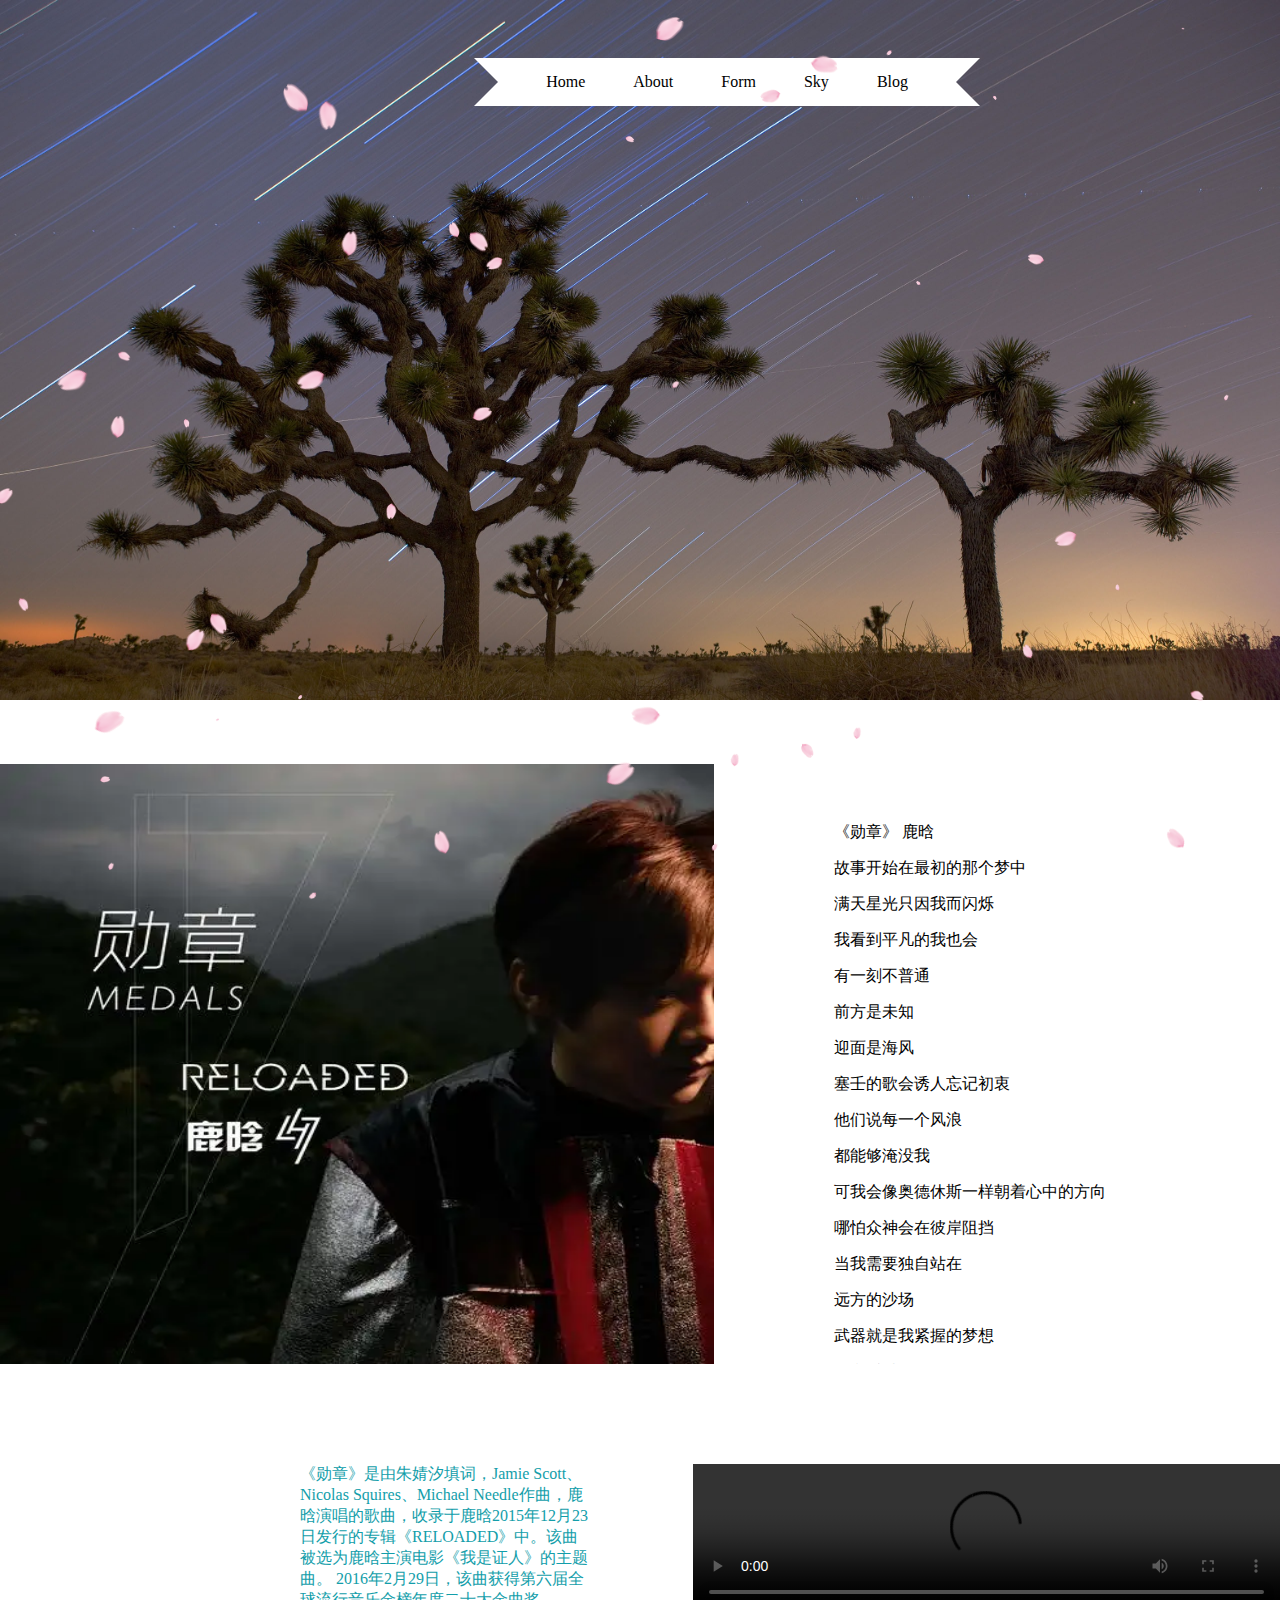
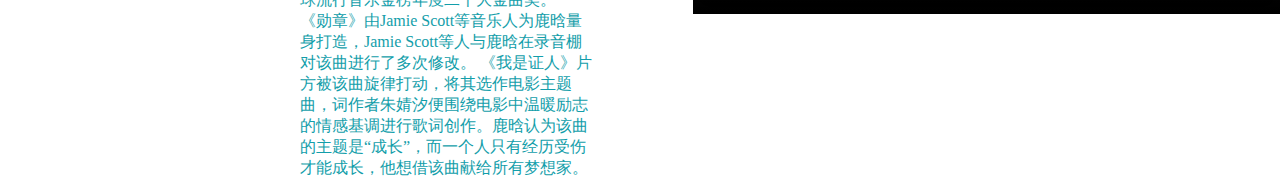
==== about.html @ 2a9bca70 "web" ====
<!DOCTYPE html>
<html lang="en">
  <head>
    <meta charset="UTF-8" />
    <meta http-equiv="X-UA-Compatible" content="IE=edge" />
    <meta name="viewport" content="width=device-width, initial-scale=1.0" />
    <title>Document</title>
    <link rel="stylesheet" href="./CSS/about.css" />

  </head>
  <body>
    <!-- 小星星拖尾 -->
    <span class="js-cursor-container"></span>
    <div class="about">
      <!-- <h3 class="about_tit">要不断的努力，才能成为更好的自己</h3> -->
      <img
        class="about_bgc"
        src="./images/wallpaper4.jpg"
        height="700px"
        alt=""
      />
      <div class="ribbon">
        <a href="./index.html"><span>Home</span></a>
        <a href="./about.html"><span>About</span></a>
        <a href="./form.html"><span>Form</span></a>
        <a href="./star_sky.html"><span>Sky</span></a>
        <a href="https://blog.csdn.net/qq_45945548" target="_blank"><span>Blog</span></a>
      </div>
      <div class="me">
        <img class="me_img" src="./images/xunzhang.webp" alt="" />
        <span class="me_tit animate">
          《勋章》 鹿晗<br />
          故事开始在最初的那个梦中<br />
          满天星光只因我而闪烁<br />
          我看到平凡的我也会<br />
          有一刻不普通<br />
          前方是未知<br />
          迎面是海风<br />
          塞壬的歌会诱人忘记初衷<br />
          他们说每一个风浪<br />
          都能够淹没我<br />
          可我会像奥德休斯一样朝着心中的方向<br />
          哪怕众神会在彼岸阻挡<br />
          当我需要独自站在<br />
          远方的沙场<br />
          武器就是我紧握的梦想<br />
          而我受过的伤<br />
          都是我的勋章<br />
          是谁说伟大才值得被歌颂<br />
          乘风破浪后也不会一定成功<br />
          生命只能向前<br />
          坚定信念的人都是英雄<br />
          可我会像奥德休斯一样<br />
          朝着心中的方向<br />
          而我受过的伤 都是我的勋章<br />
          而我受过的伤 都是我的勋章<br />
          哪怕众神会在彼岸阻挡<br />
          当我需要独自站在<br />
          远方的沙场<br />
          武器就是我紧握的梦想<br />
          而我受过的伤<br />
          都是我的勋章<br />
          武器就是我紧握的梦想<br />
          而我受过的伤<br />
          都是我的成长<br />
          我会像奥德休斯一样<br />
          朝着心中的方向<br />
          哪怕众神会在彼岸阻挡<br />
          当我需要独自站在<br />
          从来不存在坦途，也绝没有人天生骄傲<br />
          远方的沙场<br />
          武器就是我紧握的梦想<br />
          而我受过的伤<br />
          都是我的勋章<br />
          武器就是我紧握的梦想<br />
          而我受过的伤<br />
          都是我的成长<br />
          不管明天的路有多漫长<br />
          我再次启航<br />
          带着我的勋章<br />
        </span>
      </div>
      <div class="videos">
        <span>
          《勋章》是由朱婧汐填词，Jamie Scott、Nicolas Squires、Michael
          Needle作曲，鹿晗演唱的歌曲，收录于鹿晗2015年12月23日发行的专辑《RELOADED》中。该曲被选为鹿晗主演电影《我是证人》的主题曲。
          2016年2月29日，该曲获得第六届全球流行音乐金榜年度二十大金曲奖。
          <br />
          《勋章》由Jamie Scott等音乐人为鹿晗量身打造，Jamie
          Scott等人与鹿晗在录音棚对该曲进行了多次修改。
          《我是证人》片方被该曲旋律打动，将其选作电影主题曲，词作者朱婧汐便围绕电影中温暖励志的情感基调进行歌词创作。鹿晗认为该曲的主题是“成长”，而一个人只有经历受伤才能成长，他想借该曲献给所有梦想家。
        </span>
        <video
          width="800"
          controls
          id="video"
          preload="auto"
          height="100%"
          autoplay="autoplay"
        >
          <source src="./video/鹿晗-勋章.mp4" type="video/mp4" />
          您的浏览器不支持播放该视频
        </video>
      </div>
    </div>

    <script>
        
var stop, staticx;
var img = new Image();
img.src = "[data-uri]";

function Sakura(x, y, s, r, fn) {
    this.x = x;
    this.y = y;
    this.s = s;
    this.r = r;
    this.fn = fn;
}

Sakura.prototype.draw = function(cxt) {
    cxt.save();
    var xc = 40 * this.s / 4;
    cxt.translate(this.x, this.y);
    cxt.rotate(this.r);
    cxt.drawImage(img, 0, 0, 40 * this.s, 40 * this.s)
    cxt.restore();
}

Sakura.prototype.update = function() {
    this.x = this.fn.x(this.x, this.y);
    this.y = this.fn.y(this.y, this.y);
    this.r = this.fn.r(this.r);
    if(this.x > window.innerWidth ||
        this.x < 0 ||
        this.y > window.innerHeight ||
        this.y < 0
    ) {
        this.r = getRandom('fnr');
        if(Math.random() > 0.4) {
            this.x = getRandom('x');
            this.y = 0;
            this.s = getRandom('s');
            this.r = getRandom('r');
        } else {
            this.x = window.innerWidth;
            this.y = getRandom('y');
            this.s = getRandom('s');
            this.r = getRandom('r');
        }
    }
}

SakuraList = function() {
    this.list = [];
}
SakuraList.prototype.push = function(sakura) {
    this.list.push(sakura);
}
SakuraList.prototype.update = function() {
    for(var i = 0, len = this.list.length; i < len; i++) {
        this.list[i].update();
    }
}
SakuraList.prototype.draw = function(cxt) {
    for(var i = 0, len = this.list.length; i < len; i++) {
        this.list[i].draw(cxt);
    }
}
SakuraList.prototype.get = function(i) {
    return this.list[i];
}
SakuraList.prototype.size = function() {
    return this.list.length;
}

function getRandom(option) {
    var ret, random;
    switch(option) {
        case 'x':
            ret = Math.random() * window.innerWidth;
            break;
        case 'y':
            ret = Math.random() * window.innerHeight;
            break;
        case 's':
            ret = Math.random();
            break;
        case 'r':
            ret = Math.random() * 6;
            break;
        case 'fnx':
            random = -0.5 + Math.random() * 1;
            ret = function(x, y) {
                return x + 0.5 * random - 1.7;
            };
            break;
        case 'fny':
            random = 1.5 + Math.random() * 0.7
            ret = function(x, y) {
                return y + random;
            };
            break;
        case 'fnr':
            random = Math.random() * 0.03;
            ret = function(r) {
                return r + random;
            };
            break;
    }
    return ret;
}

function startSakura() {

    requestAnimationFrame = window.requestAnimationFrame ||
        window.mozRequestAnimationFrame ||
        window.webkitRequestAnimationFrame ||
        window.msRequestAnimationFrame ||
        window.oRequestAnimationFrame;
    var canvas = document.createElement('canvas'),
        cxt;
    staticx = true;
    canvas.height = window.innerHeight;
    canvas.width = window.innerWidth;
    canvas.setAttribute('style', 'position: fixed;left: 0;top: 0;pointer-events: none;');
    canvas.setAttribute('id', 'canvas_sakura');
    document.getElementsByTagName('body')[0].appendChild(canvas);
    cxt = canvas.getContext('2d');
    var sakuraList = new SakuraList();
    for(var i = 0; i < 50; i++) {
        var sakura, randomX, randomY, randomS, randomR, randomFnx, randomFny;
        randomX = getRandom('x');
        randomY = getRandom('y');
        randomR = getRandom('r');
        randomS = getRandom('s');
        randomFnx = getRandom('fnx');
        randomFny = getRandom('fny');
        randomFnR = getRandom('fnr');
        sakura = new Sakura(randomX, randomY, randomS, randomR, {
            x: randomFnx,
            y: randomFny,
            r: randomFnR
        });
        sakura.draw(cxt);
        sakuraList.push(sakura);
    }
    stop = requestAnimationFrame(function() {
        cxt.clearRect(0, 0, canvas.width, canvas.height);
        sakuraList.update();
        sakuraList.draw(cxt);
        stop = requestAnimationFrame(arguments.callee);
    })
}

window.onresize = function() {
    var canvasSnow = document.getElementById('canvas_snow');
    canvasSnow.width = window.innerWidth;
    canvasSnow.height = window.innerHeight;
}

img.onload = function() {
    startSakura();
}

function stopp() {
    if(staticx) {
        var child = document.getElementById("canvas_sakura");
        child.parentNode.removeChild(child);
        window.cancelAnimationFrame(stop);
        staticx = false;
    } else {
        startSakura();
    }
}
    </script>

<script>
    (function fairyDustCursor() {
 
 var possibleColors = ["#D61C59", "#E7D84B", "#1B8798"]
 var width = window.innerWidth;
 var height = window.innerHeight;
 var cursor = { x: width / 2, y: width / 2 };
 var particles = [];

 function init() {
     bindEvents();
     loop();
 }

 // Bind events that are needed
 function bindEvents() {
     document.addEventListener('mousemove', onMouseMove);
     window.addEventListener('resize', onWindowResize);
 }

 function onWindowResize(e) {
     width = window.innerWidth;
     height = window.innerHeight;
 }

 function onMouseMove(e) {
     cursor.x = e.clientX;
     cursor.y = e.clientY;

     addParticle(cursor.x, cursor.y, possibleColors[Math.floor(Math.random() * possibleColors.length)]);
 }

 function addParticle(x, y, color) {
     var particle = new Particle();
     particle.init(x, y, color);
     particles.push(particle);
 }

 function updateParticles() {

     // Updated
     for (var i = 0; i < particles.length; i++) {
         particles[i].update();
     }

     // Remove dead particles
     for (var i = particles.length - 1; i >= 0; i--) {
         if (particles[i].lifeSpan < 0) {
             particles[i].die();
             particles.splice(i, 1);
         }
     }

 }

 function loop() {
     requestAnimationFrame(loop);
     updateParticles();
 }

 /**
  * Particles
  */

 function Particle() {

     this.character = "*";
     this.lifeSpan = 120; //ms
     this.initialStyles = {
         "position": "fixed",
         "display": "inline-block",
         "top": "0px",
         "left": "0px",
         "pointerEvents": "none",
         "touch-action": "none",
         "z-index": "10000000",
         "fontSize": "25px",
         "will-change": "transform"
     };

     // Init, and set properties
     this.init = function (x, y, color) {

         this.velocity = {
             x: (Math.random() < 0.5 ? -1 : 1) * (Math.random() / 2),
             y: 1
         };

         this.position = { x: x + 10, y: y + 10 };
         this.initialStyles.color = color;

         this.element = document.createElement('span');
         this.element.innerHTML = this.character;
         applyProperties(this.element, this.initialStyles);
         this.update();

         document.querySelector('.js-cursor-container').appendChild(this.element);
     };

     this.update = function () {
         this.position.x += this.velocity.x;
         this.position.y += this.velocity.y;
         this.lifeSpan--;

         this.element.style.transform = "translate3d(" + this.position.x + "px," + this.position.y + "px, 0) scale(" + (this.lifeSpan / 120) + ")";
     }

     this.die = function () {
         this.element.parentNode.removeChild(this.element);
     }

 }

 /**
  * Utils
  */

 // Applies css `properties` to an element.
 function applyProperties(target, properties) {
     for (var key in properties) {
         target.style[key] = properties[key];
     }
 }

 if (!('ontouchstart' in window || navigator.msMaxTouchPoints)) init();
})();    

</script>

  </body>
</html>
---- CSS/about.css ----
* {
    margin: 0;
    padding: 0;
}

.about {
    width: 100%;
    height: 100%;
    overflow: hidden;
}

.about_bgc {
    width: 100%
}

.about_tit {
    position: absolute;
    top: 280px;
    left: 0;
    right: 0;
    font-size: 28px;
    font-weight: 550;
    bottom: 0;
    width: 800px;
    margin: auto;
    text-align: center;
}

.ribbon {
    display: flex;
    justify-content: center;
    position: absolute;
    right: 300px;
    top: 50px;
    margin: auto;
}

.ribbon:after,
.ribbon:before {
    margin-top: 0.5em;
    content: "";
    display: flex;
    ;
    border: 1.5em solid #fff;
}

.ribbon:after {
    border-right-color: transparent;
}

.ribbon:before {
    border-left-color: transparent;
}

.ribbon a:link,
.ribbon a:visited {
    color: #000;
    text-decoration: none;
    height: 3.5em;
    overflow: hidden;
}

.ribbon span {
    background: #fff;
    display: inline-block;
    line-height: 3em;
    padding: 0 1.5em;
    margin-top: 0.5em;
    position: relative;
    -webkit-transition: background-color 0.2s, margin-top 0.2s;
    /* Saf3.2+, Chrome */
    -moz-transition: background-color 0.2s, margin-top 0.2s;
    /* FF4+ */
    -ms-transition: background-color 0.2s, margin-top 0.2s;
    /* IE10 */
    -o-transition: background-color 0.2s, margin-top 0.2s;
    /* Opera 10.5+ */
    transition: background-color 0.2s, margin-top 0.2s;
}

.ribbon a:hover span {
    background: #FFD204;
    margin-top: 0;
}

.ribbon span:before {
    content: "";
    position: absolute;
    top: 3em;
    left: 0;
    border-right: 0.5em solid #9B8651;
    border-bottom: 0.5em solid #fff;
}

.ribbon span:after {
    content: "";
    position: absolute;
    top: 3em;
    right: 0;
    border-left: 0.5em solid #9B8651;
    border-bottom: 0.5em solid #fff;
}

.me {
    display: flex;
    justify-content: center;
    margin-top: 60px;
    overflow: hidden;
}

.me_tit {
    width: 600px;
    line-height: 36px;
    font-size: 18px;
    margin-left: 100px;
    margin-top: 50px;
}

.me_img {
    width: 800px;
    height: 600px;
}

.animate {
    padding-left: 20px;
    width: 500px;
    height: 300px;
    font-size: 16px;
    color: #000;
    animation: 10s wordsLoop linear infinite normal;

}

@keyframes wordsLoop {
    0% {
        transform: translateY(100px);
        -webkit-transform: translateY(100px);
    }
    100% {
        transform: translateY(-100%);
        -webkit-transform: translateY(-100%);
    }
}

.videos {
    display: flex;
    margin-top: 100px;
    /* padding-bottom: 10px; */
}

.videos span {
    width: 400px;
    margin-right: 100px;
    margin-left: 300px;
    color: #139eaa
}
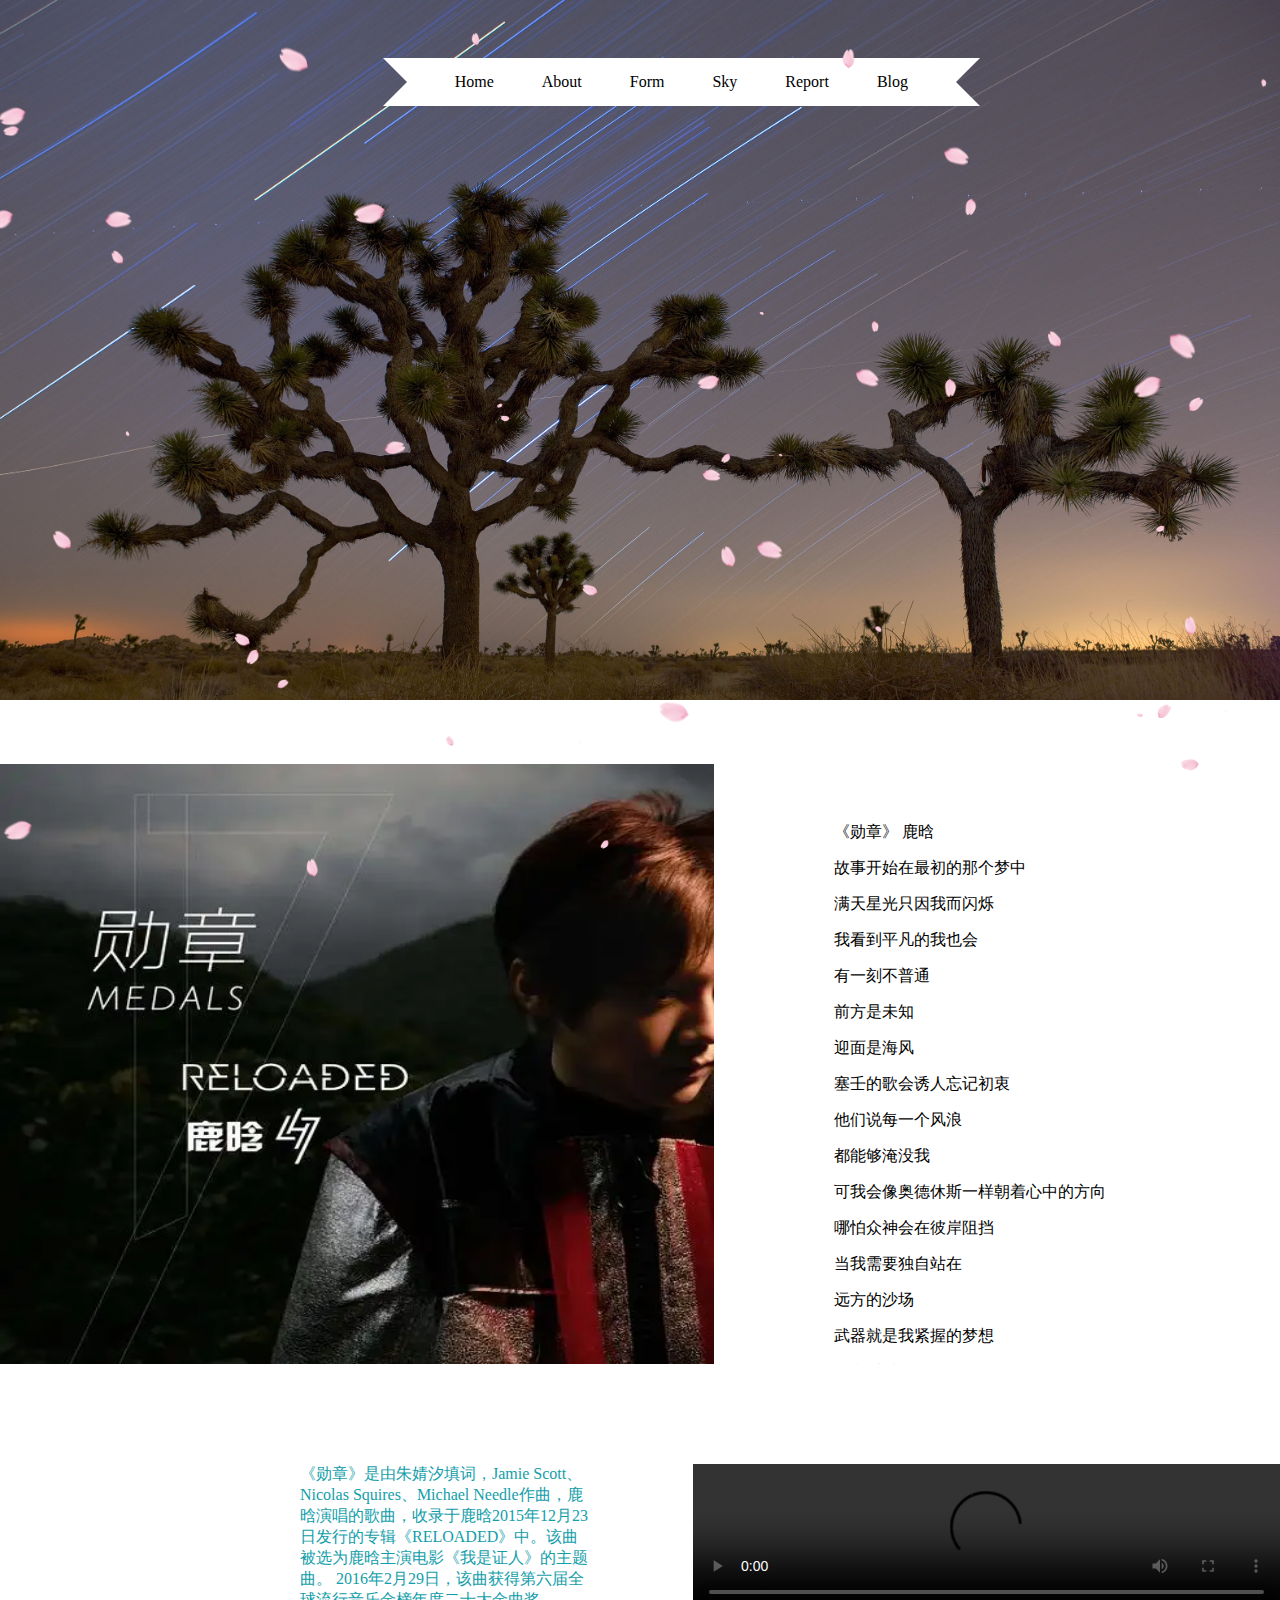
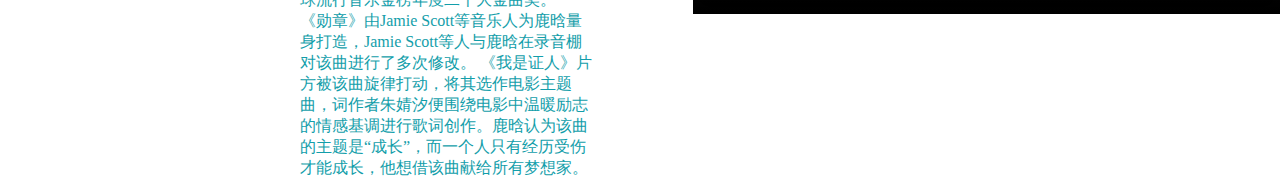
==== commit f42892ae: "web" ====
--- a/about.html
+++ b/about.html
@@ -24,6 +24,7 @@
         <a href="./about.html"><span>About</span></a>
         <a href="./form.html"><span>Form</span></a>
         <a href="./star_sky.html"><span>Sky</span></a>
+        <a href="./report.html"><span>Report</span></a>
         <a href="https://blog.csdn.net/qq_45945548" target="_blank"><span>Blog</span></a>
       </div>
       <div class="me">
